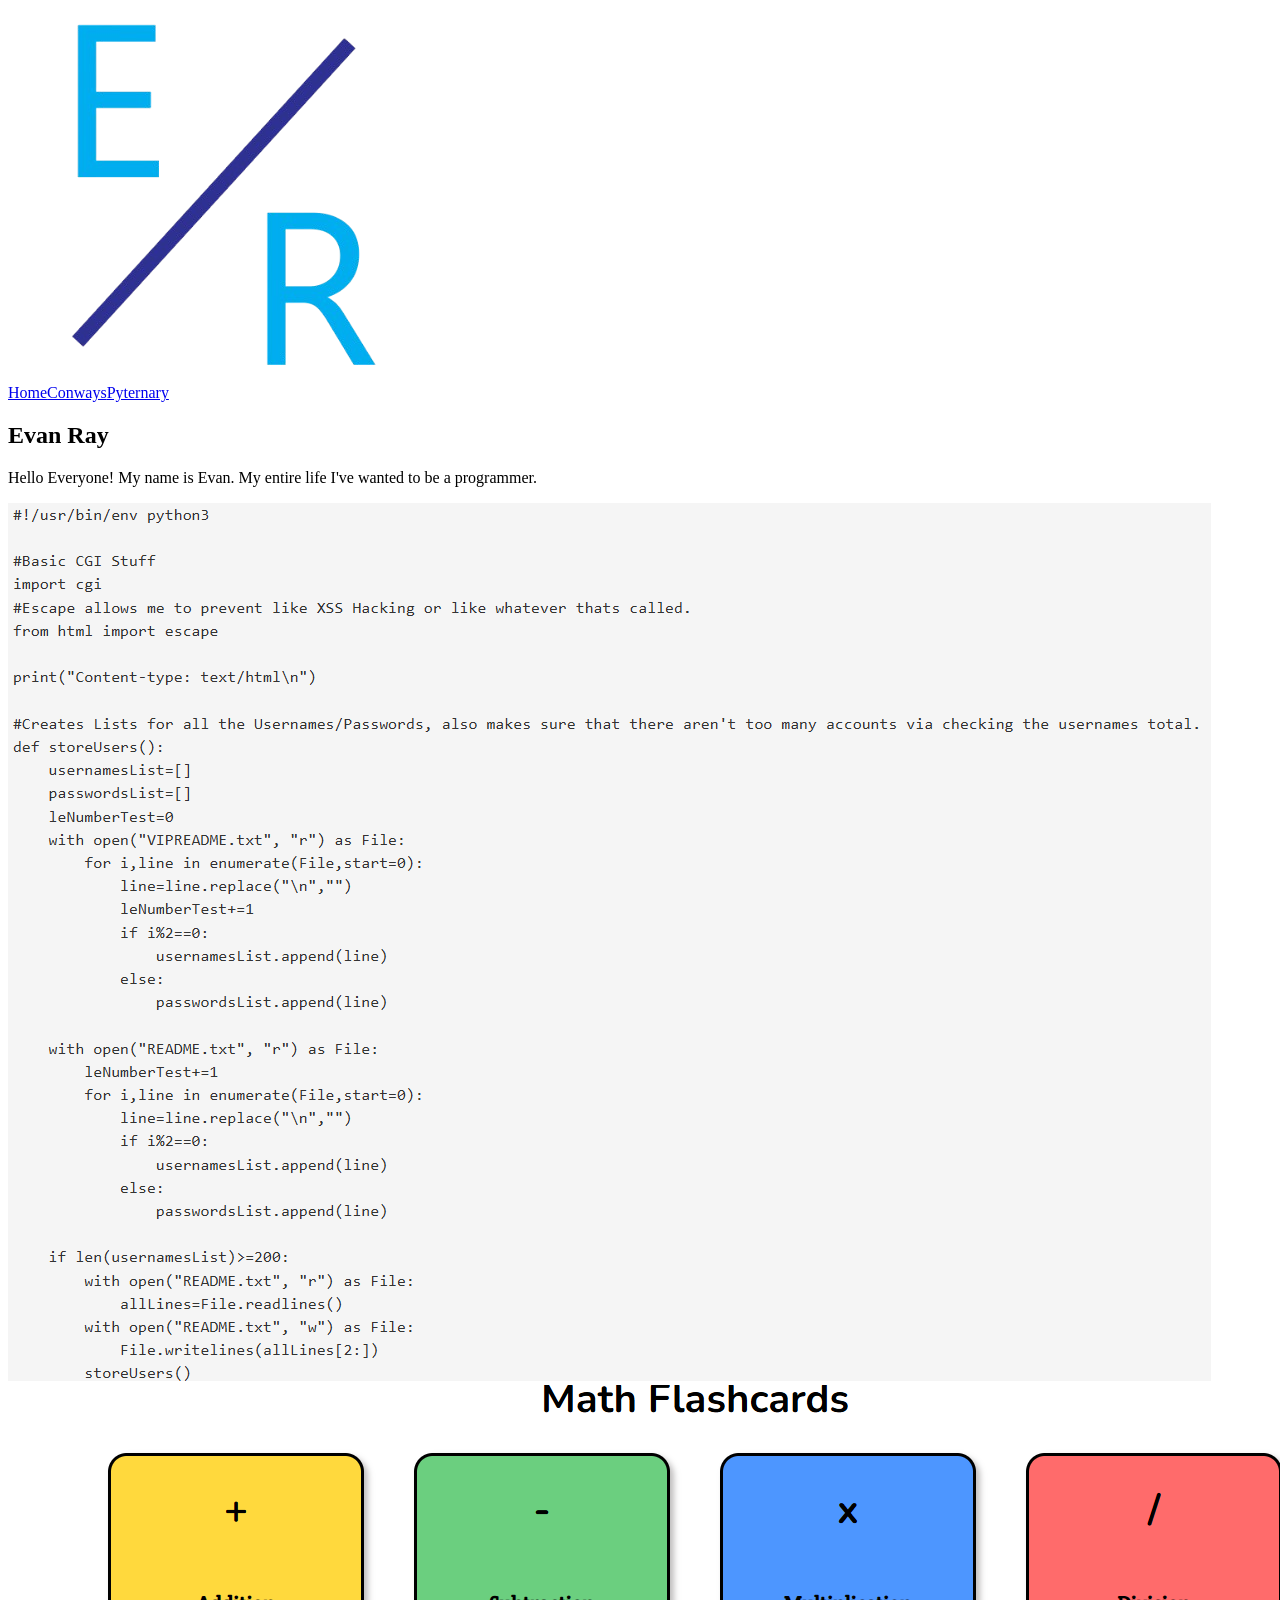
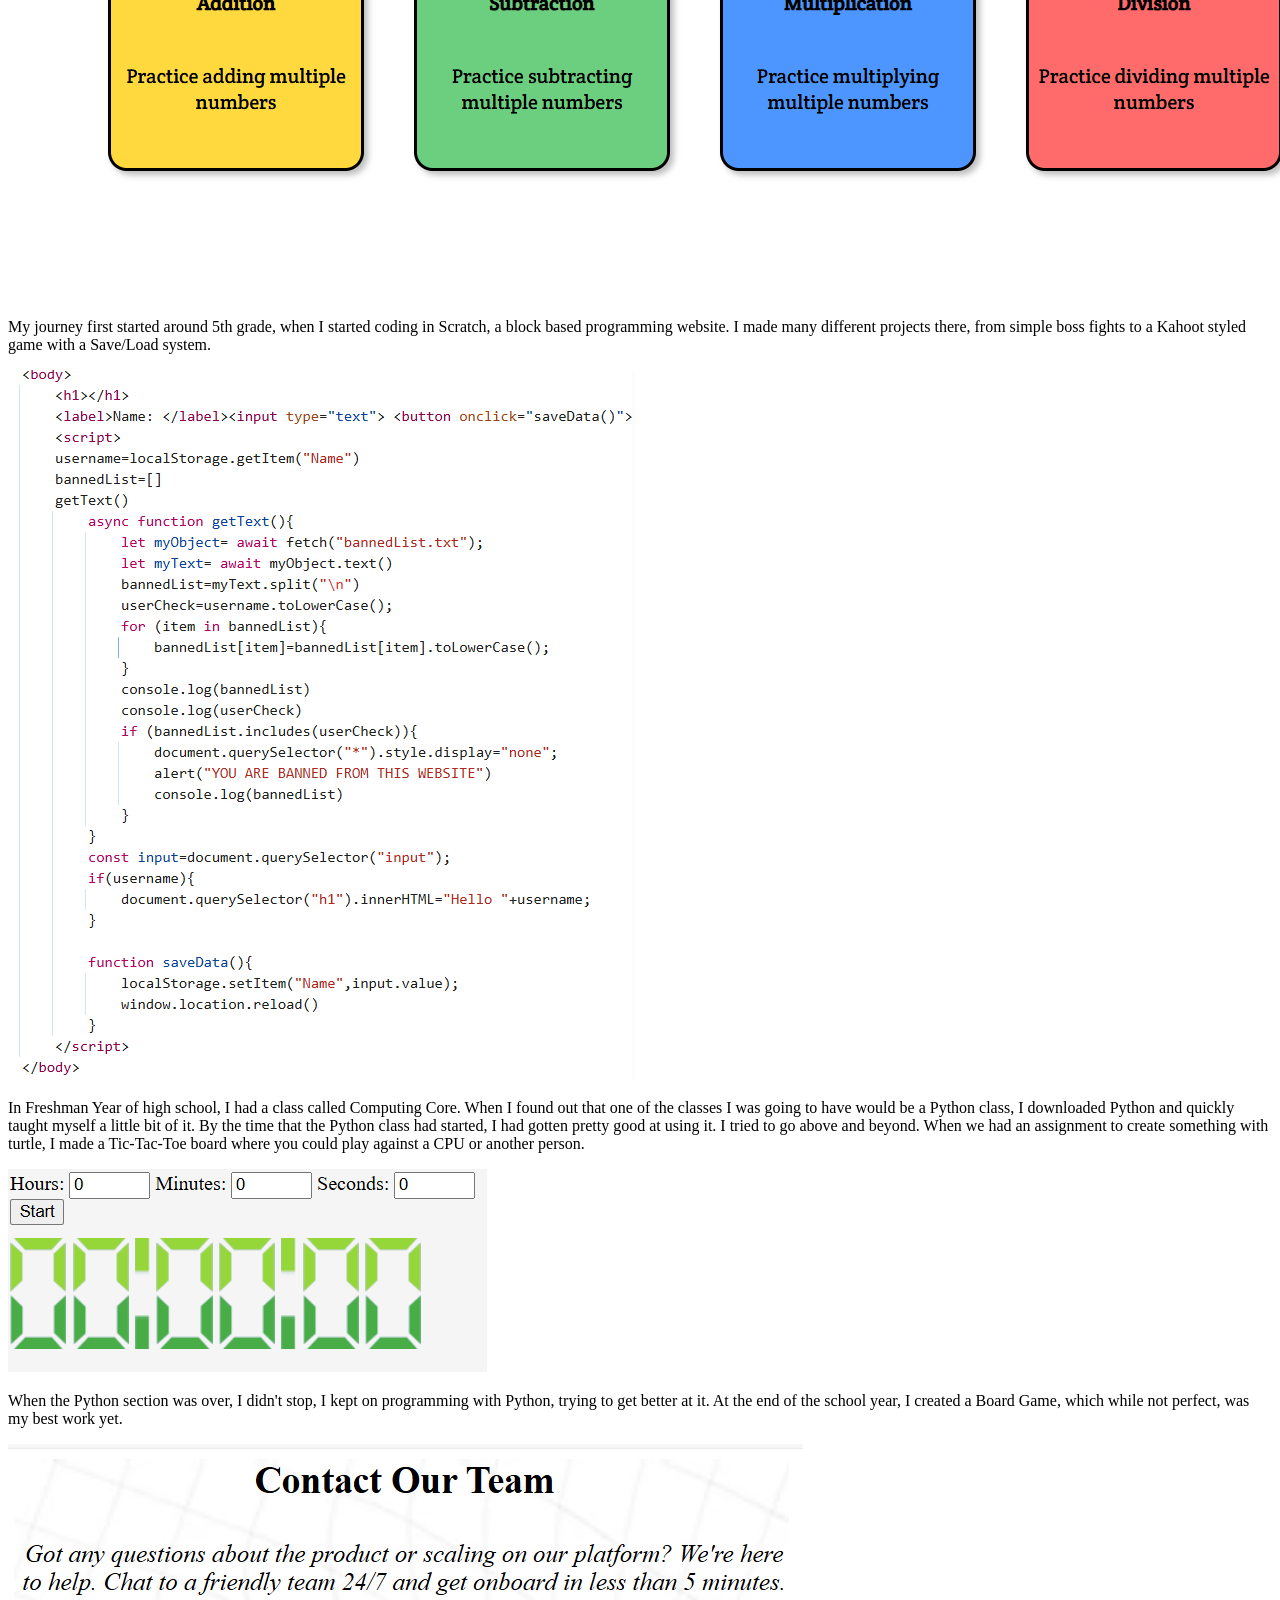
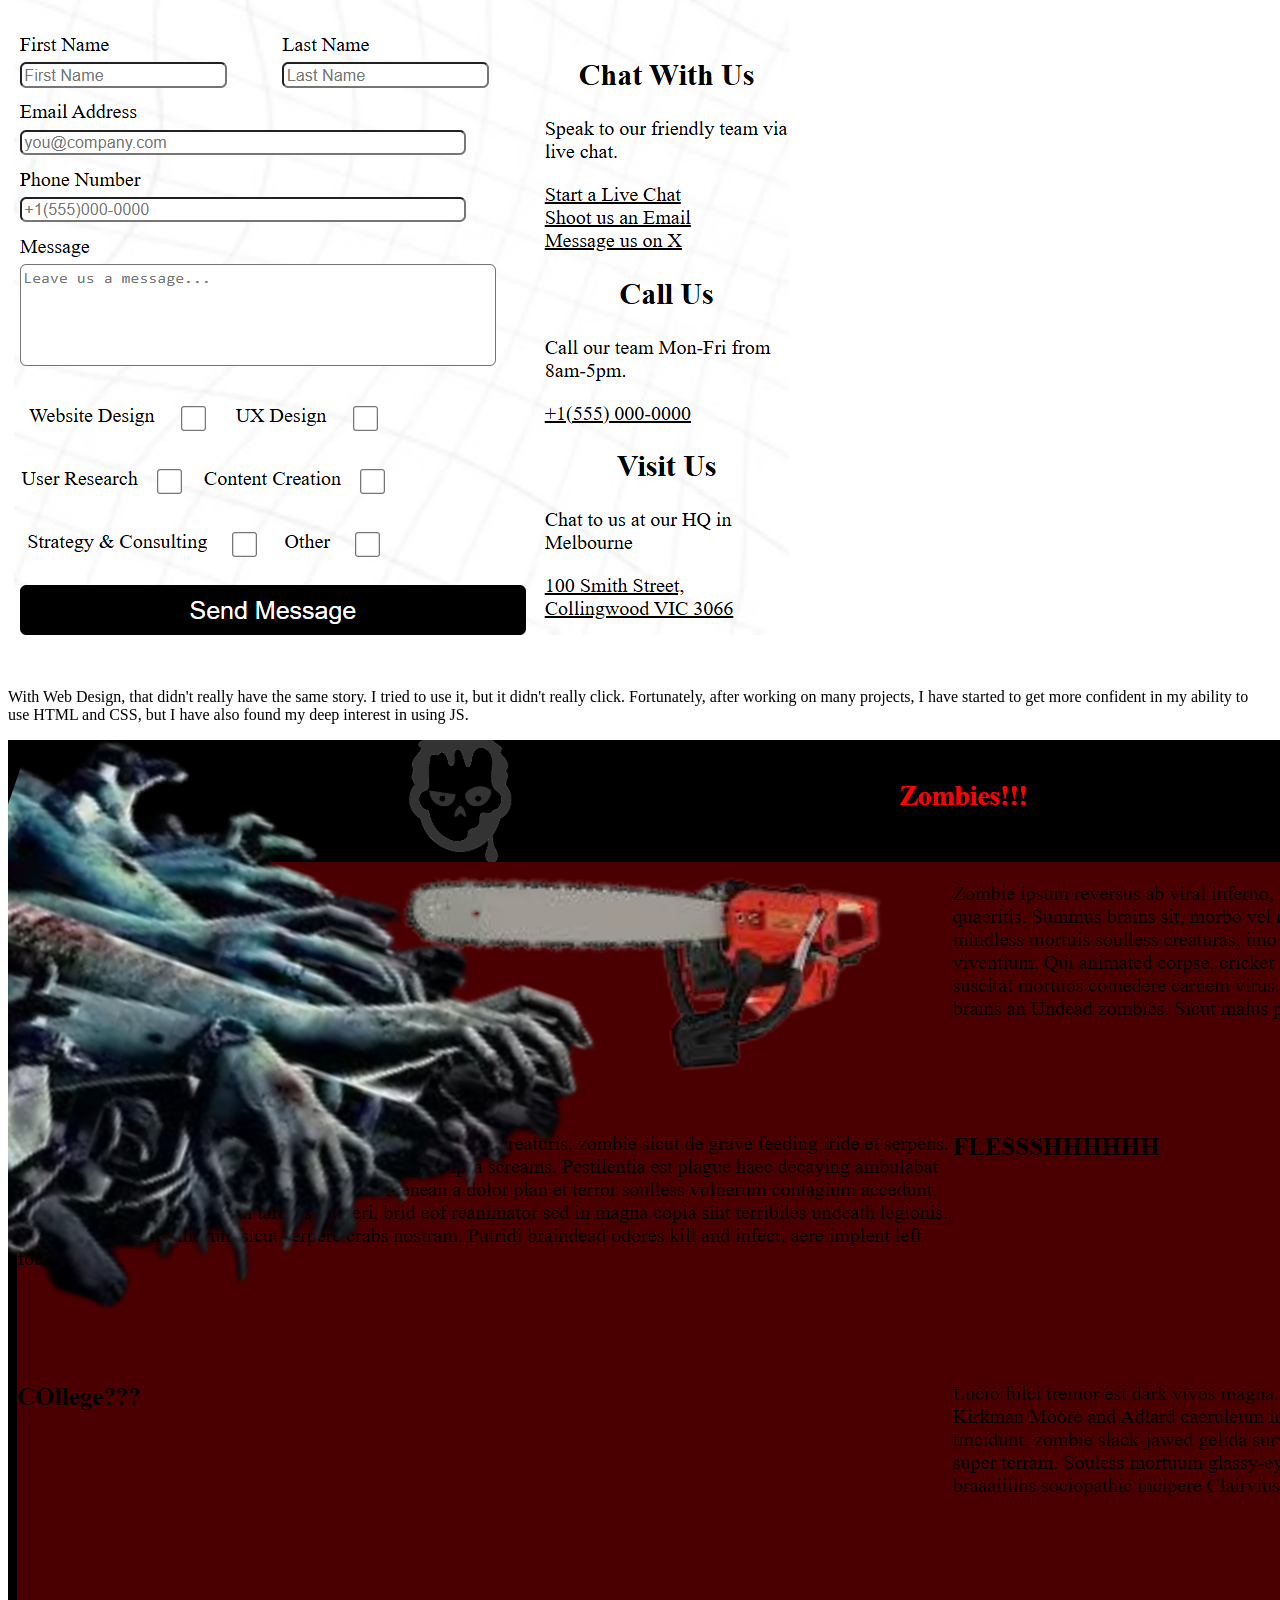
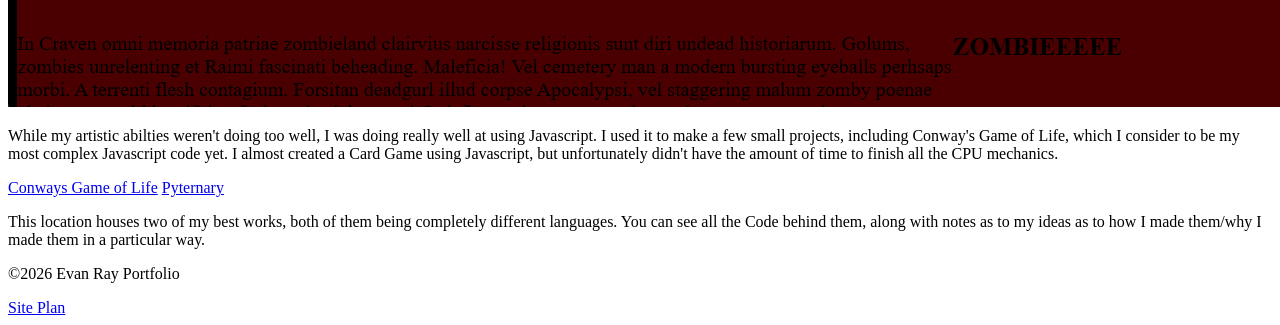
==== evanPortfolio/index.html @ fcf585b1 "Added Personal Content" ====
<!DOCTYPE html>
<html lang="en">
<head>
    <meta charset="UTF-8">
    <meta name="viewport" content="width=device-width, initial-scale=1.0">
    <title>Home | Evan Ray Portfolio</title>
</head>
<body>
    <header>
        <a href="index.html"><img src="Images/Screenshot_2026-02-21_174352-removebg-preview.png" alt="Evan Ray Portfolio Logo"></a>
        <nav><a href="index.html">Home</a><a href="conways.html">Conways</a><a href="pyternary.html">Pyternary</a></nav>
    </header>
    <main>
        <section>
        <h1>Evan Ray</h1>
        <p>Hello Everyone! My name is Evan. My entire life I've wanted to be a programmer.</p>
        <img src="Images/CGIAdding.png" alt="Part of Code for a CGI Webpage">
        </section>
        <section>
            <img src="Images/Flashcards.png" alt="Flashcards Webpage">
            <p>My journey first started around 5th grade, when I started coding in Scratch, a block based programming website. I made many different projects there, from simple boss fights to a Kahoot styled game with a Save/Load system.</p>
        </section>
        <section>
            <img src="Images/FetchnStorage.png">
<p>In Freshman Year of high school, I had a class called Computing Core. When I found out that one of the classes I was going to have would be a Python class, I downloaded Python and quickly taught myself a little bit of it. By the time that the Python class had started, I had gotten pretty good at using it. I tried to go above and beyond. When we had an assignment to create something with turtle, I made a Tic-Tac-Toe board where you could play against a CPU or another person.</p>
        </section>
        <section>
            <img src="Images/CountdownTimer.png" alt="Countdown Webpage">
<p>When the Python section was over, I didn't stop, I kept on programming with Python, trying to get better at it. At the end of the school year, I created a Board Game, which while not perfect, was my best work yet.</p>
        </section>
        <section>
            <img src="Images/ContactForm.png">
<p>With Web Design, that didn't really have the same story. I tried to use it, but it didn't really click. Fortunately, after working on many projects, I have started to get more confident in my ability to use HTML and CSS, but I have also found my deep interest in using JS.</p>
        </section>
        <section>
            <img src="Images/ZombieIpsum.png" alt="Pyternary Code">
<p>While my artistic abilties weren't doing too well, I was doing really well at using Javascript. I used it to make a few small projects, including Conway's Game of Life, which I consider to be my most complex Javascript code yet. I almost created a Card Game using Javascript, but unfortunately didn't have the amount of time to finish all the CPU mechanics.</p>
        </section>
        <section>
            <a href="conways.html">Conways Game of Life</a> <a href="pyternary.html">Pyternary</a>
<p>This location houses two of my best works, both of them being completely different languages. You can see all the Code behind them, along with notes as to my ideas as to how I made them/why I made them in a particular way.</p>
        </section>
    </main>
    <footer><p>&COPY;2026 Evan Ray Portfolio</p><a href="site-plan.html">Site Plan</a></footer>
</body>
</html>
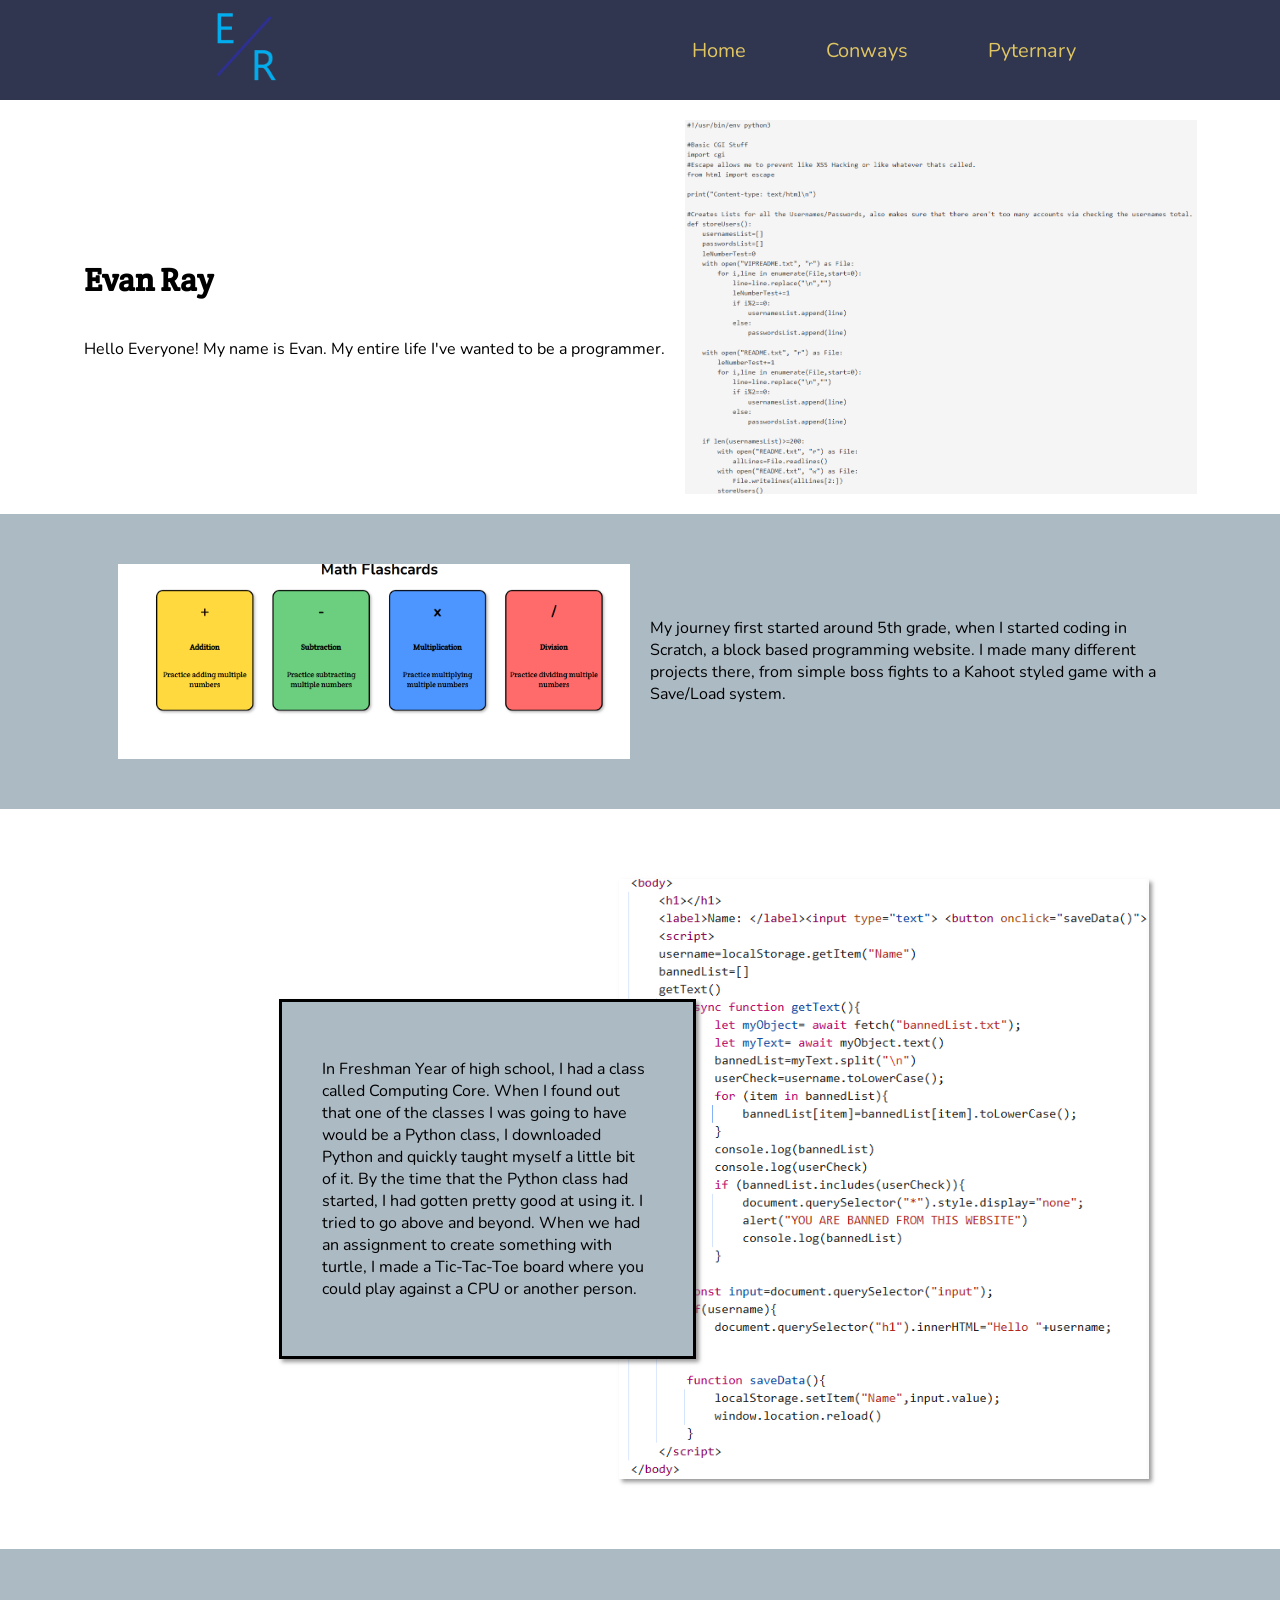
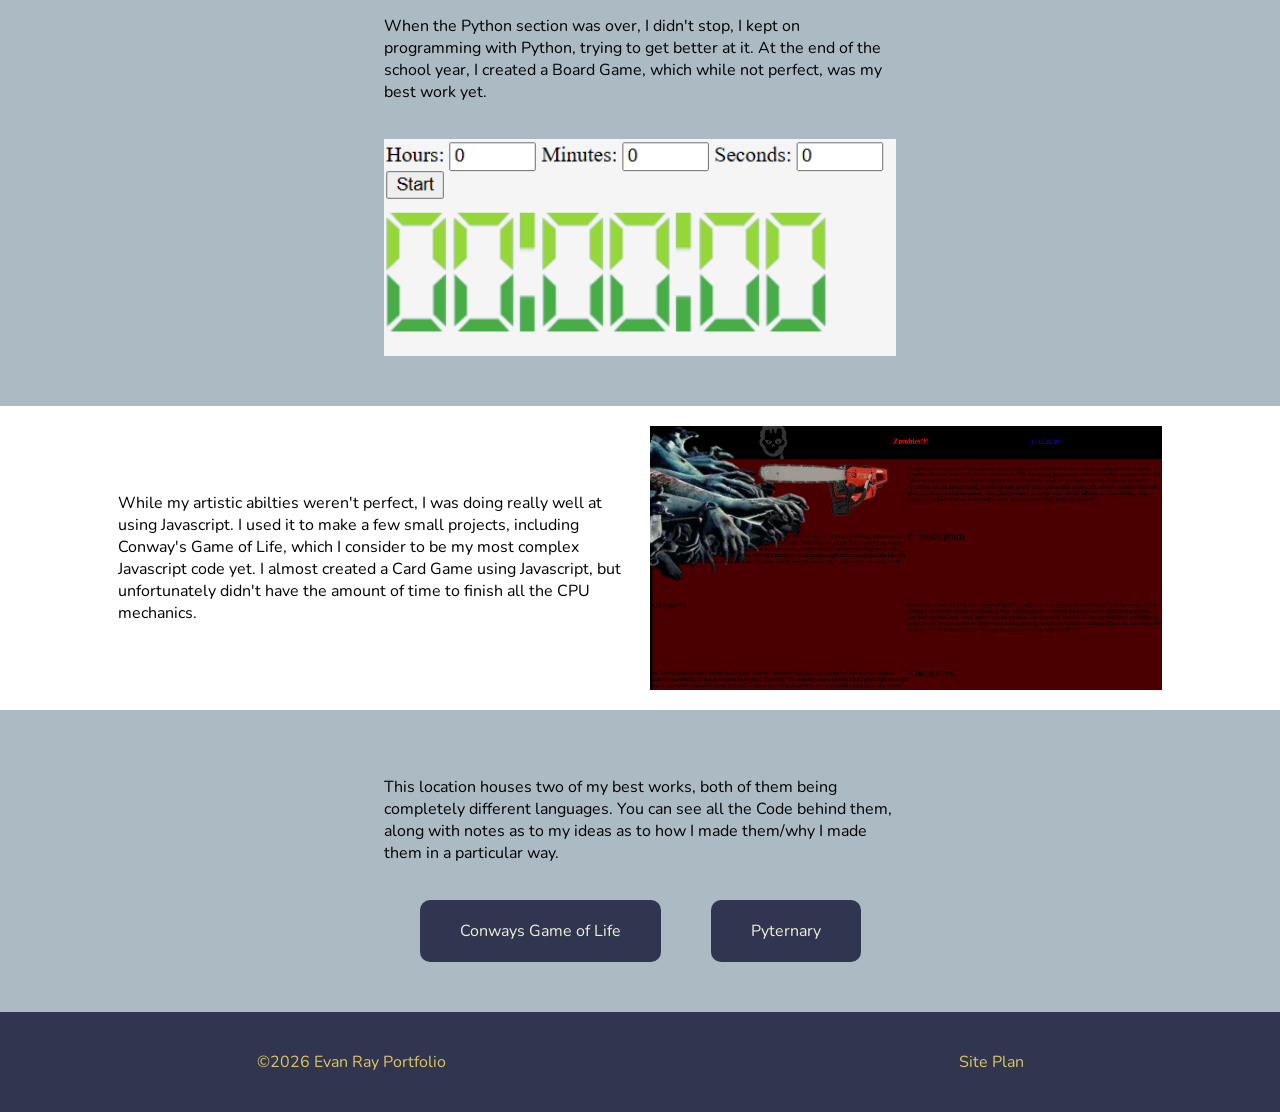
==== commit 11fbe522: "Added the Home Page CSS" ====
--- a/evanPortfolio/index.html
+++ b/evanPortfolio/index.html
@@ -4,6 +4,7 @@
     <meta charset="UTF-8">
     <meta name="viewport" content="width=device-width, initial-scale=1.0">
     <title>Home | Evan Ray Portfolio</title>
+    <link rel="stylesheet" href="homePageCss.css">
 </head>
 <body>
     <header>
@@ -11,35 +12,37 @@
         <nav><a href="index.html">Home</a><a href="conways.html">Conways</a><a href="pyternary.html">Pyternary</a></nav>
     </header>
     <main>
-        <section>
+        <div id="HeroSection">
+        <div id="Title">
         <h1>Evan Ray</h1>
         <p>Hello Everyone! My name is Evan. My entire life I've wanted to be a programmer.</p>
+        </div>
         <img src="Images/CGIAdding.png" alt="Part of Code for a CGI Webpage">
-        </section>
-        <section>
+        </div>
+        <div>
             <img src="Images/Flashcards.png" alt="Flashcards Webpage">
             <p>My journey first started around 5th grade, when I started coding in Scratch, a block based programming website. I made many different projects there, from simple boss fights to a Kahoot styled game with a Save/Load system.</p>
-        </section>
-        <section>
-            <img src="Images/FetchnStorage.png">
-<p>In Freshman Year of high school, I had a class called Computing Core. When I found out that one of the classes I was going to have would be a Python class, I downloaded Python and quickly taught myself a little bit of it. By the time that the Python class had started, I had gotten pretty good at using it. I tried to go above and beyond. When we had an assignment to create something with turtle, I made a Tic-Tac-Toe board where you could play against a CPU or another person.</p>
-        </section>
-        <section>
+        </div>
+        <div id="GridSection">
+            <div>
+            <p>In Freshman Year of high school, I had a class called Computing Core. When I found out that one of the classes I was going to have would be a Python class, I downloaded Python and quickly taught myself a little bit of it. By the time that the Python class had started, I had gotten pretty good at using it. I tried to go above and beyond. When we had an assignment to create something with turtle, I made a Tic-Tac-Toe board where you could play against a CPU or another person.</p>
+            </div>
+            <img src="Images/FetchnStorage.png" alt="A program using both Fetch and Local Storage">
+        </div>
+        <div id="ColumnAlign">
+            <p>When the Python section was over, I didn't stop, I kept on programming with Python, trying to get better at it. At the end of the school year, I created a Board Game, which while not perfect, was my best work yet.</p>
             <img src="Images/CountdownTimer.png" alt="Countdown Webpage">
-<p>When the Python section was over, I didn't stop, I kept on programming with Python, trying to get better at it. At the end of the school year, I created a Board Game, which while not perfect, was my best work yet.</p>
-        </section>
-        <section>
-            <img src="Images/ContactForm.png">
-<p>With Web Design, that didn't really have the same story. I tried to use it, but it didn't really click. Fortunately, after working on many projects, I have started to get more confident in my ability to use HTML and CSS, but I have also found my deep interest in using JS.</p>
-        </section>
-        <section>
+        </div>
+        <div>
+            <p>While my artistic abilties weren't perfect, I was doing really well at using Javascript. I used it to make a few small projects, including Conway's Game of Life, which I consider to be my most complex Javascript code yet. I almost created a Card Game using Javascript, but unfortunately didn't have the amount of time to finish all the CPU mechanics.</p>
             <img src="Images/ZombieIpsum.png" alt="Pyternary Code">
-<p>While my artistic abilties weren't doing too well, I was doing really well at using Javascript. I used it to make a few small projects, including Conway's Game of Life, which I consider to be my most complex Javascript code yet. I almost created a Card Game using Javascript, but unfortunately didn't have the amount of time to finish all the CPU mechanics.</p>
-        </section>
-        <section>
+        </div>
+        <div id="newNav">
+            <p>This location houses two of my best works, both of them being completely different languages. You can see all the Code behind them, along with notes as to my ideas as to how I made them/why I made them in a particular way.</p>
+            <div>
             <a href="conways.html">Conways Game of Life</a> <a href="pyternary.html">Pyternary</a>
-<p>This location houses two of my best works, both of them being completely different languages. You can see all the Code behind them, along with notes as to my ideas as to how I made them/why I made them in a particular way.</p>
-        </section>
+            </div>
+        </div>
     </main>
     <footer><p>&COPY;2026 Evan Ray Portfolio</p><a href="site-plan.html">Site Plan</a></footer>
 </body>
--- a/evanPortfolio/homePageCss.css
+++ b/evanPortfolio/homePageCss.css
@@ -0,0 +1,80 @@
+@import url('https://fonts.googleapis.com/css2?family=Crete+Round:ital@0;1&family=Nunito:ital,wght@0,200..1000;1,200..1000&display=swap');
+@import url(navBar.css);
+*{
+    font-family: "Nunito",sans-serif;
+}
+h1,h2,h3,h4,h5,h6{
+    font-family: "Crete Round", serif;
+}
+main{
+    display: flex;
+    flex-direction: column;
+    align-items: center;
+}
+img{
+    width: 40vw;
+}
+main>div{
+    display: flex;
+    align-items: center;
+    padding: 20px;
+    gap:20px;
+}
+main>div:nth-child(even){
+    background-color: #ACBAC4;
+    width:100%;
+    padding:50px 0px;
+    justify-content: center;
+}
+main>div>p{
+    width: 40vw;
+}
+#Title{
+    display: flex;
+    flex-direction: column;
+}
+#newNav, #ColumnAlign{
+    flex-direction: column;
+    align-items: center;
+}
+#GridSection{
+    display: grid;
+    grid-template-rows: 700px;
+    grid-template-columns: 10vw 25vw 6vw 1fr;
+}
+#GridSection>img{
+    position: relative;
+    grid-column: 3/5;
+    height: 600px;
+    width: auto;
+    grid-row: 1;
+}
+#GridSection>div{
+    position: relative;
+    grid-column: 2/4;
+    background-color: #ACBAC4;
+    border: black 3px solid;
+    padding: 40px;
+    z-index: 1;
+    grid-row: 1;
+}
+#GridSection>*{
+    box-shadow: rgba(101, 101, 101, 0.653) 3px 3px 4px;
+}
+#newNav>div{
+    display: flex;
+    flex-direction: row;
+    gap: 50px;
+}
+main>div>div>a{
+    background-color: #30364F;
+    text-decoration: none;
+    padding: 20px 40px;
+    border-radius: 10px;
+    color: #F0F0DB;
+}
+main>div>div>a:hover{
+    scale: 1.1;
+    color: #fffff6;
+    background-color: #4e577b;
+}
